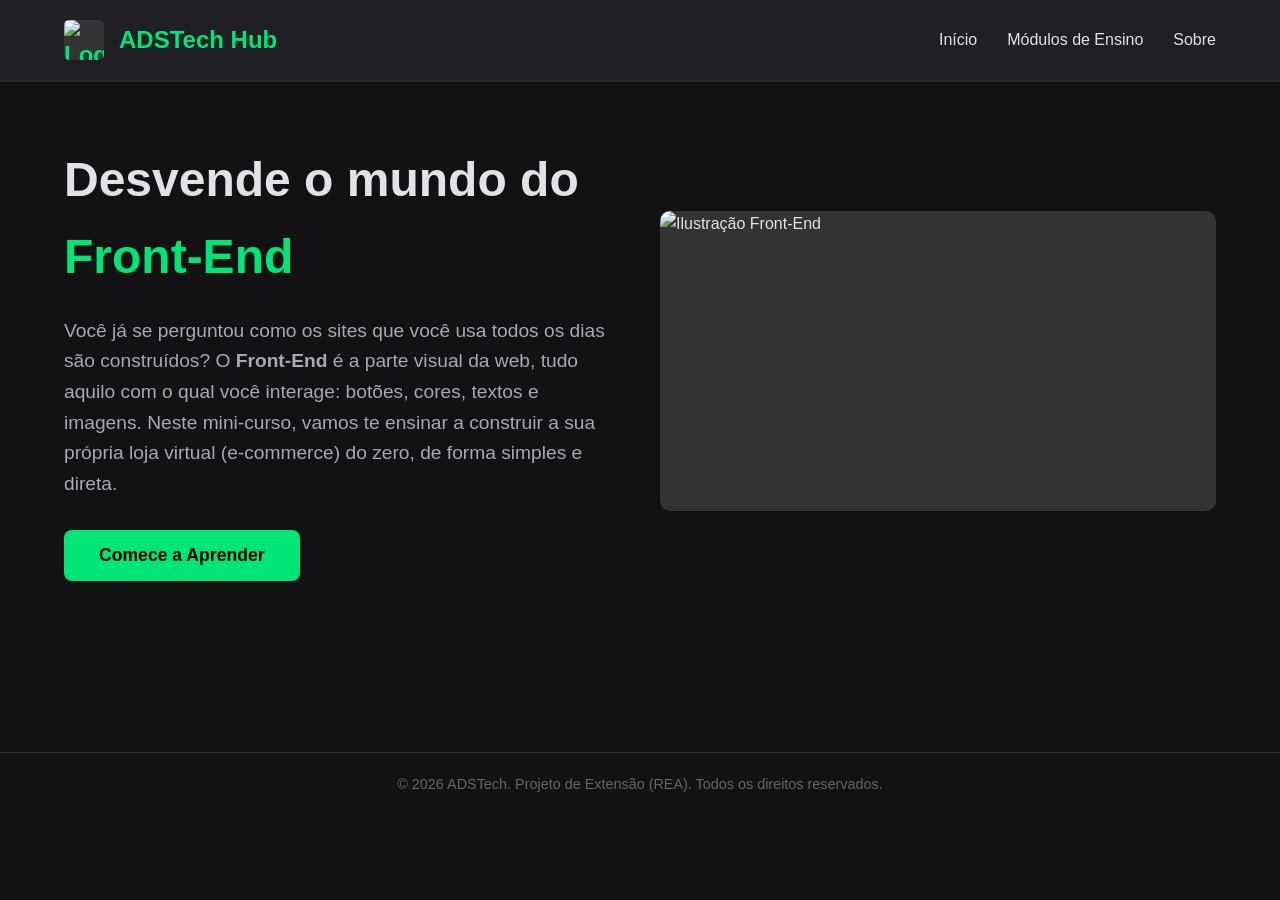
==== REA-Portal/index.html @ 987b92eb "Fix HTML entity encoding in index.html" ====
<!DOCTYPE html>
<html lang="pt-BR">
<head>
    <meta charset="UTF-8">
    <meta name="viewport" content="width=device-width, initial-scale=1.0">
    <title>ADSTech - Aprenda Front-End</title>
    <link rel="stylesheet" href="style.css">
</head>
<body>

    <header class="navbar">
        <div class="logo">
            <img src="logo-adstech.png" alt="Logo ADSTech" class="img-logo">
            <span>ADSTech Hub</span>
        </div>
        <nav>
            <ul class="nav-links">
                <li><a href="#" onclick="mostrarSecao('home')">Início</a></li>
                <li><a href="#" onclick="mostrarSecao('modulos')">Módulos de Ensino</a></li>
                <li><a href="#" onclick="mostrarSecao('sobre')">Sobre</a></li>
            </ul>
        </nav>
    </header>

    <main>
        <section id="home" class="secao ativa">
            <div class="hero-container">
                <div class="hero-texto">
                    <h1>Desvende o mundo do <span>Front-End</span></h1>
                    <p class="texto-didatico">
                        Você já se perguntou como os sites que você usa todos os dias são construídos? 
                        O <strong>Front-End</strong> é a parte visual da web, tudo aquilo com o qual você interage: botões, cores, textos e imagens. 
                        Neste mini-curso, vamos te ensinar a construir a sua própria loja virtual (e-commerce) do zero, de forma simples e direta.
                    </p>
                    <button class="btn-destaque" onclick="mostrarSecao('modulos')">Comece a Aprender</button>
                </div>
                <div class="hero-imagem">
                    <img src="imagem-hero-frontend.png" alt="Ilustração Front-End">
                </div>
            </div>
        </section>

        <section id="modulos" class="secao oculta">
            <div class="titulo-centralizado">
                <h2>Trilha de Conhecimento</h2>
                <p>Nossos módulos foram pensados para quem nunca programou. Siga a ordem e construa sua loja!</p>
            </div>
            
            <div class="grid-cards">
                <div class="card" onclick="carregarAula('html')">
                    <img src="thumb-html.png" alt="Ícone HTML" class="card-img">
                    <h3>1. Estrutura (HTML)</h3>
                    <p>O esqueleto do site. Aprenda a colocar os textos, títulos e imagens na tela.</p>
                </div>
                <div class="card" onclick="carregarAula('css')">
                    <img src="thumb-css.png" alt="Ícone CSS" class="card-img">
                    <h3>2. Estilo (CSS)</h3>
                    <p>A maquiagem do site. Descubra como aplicar cores, fontes e organizar o layout.</p>
                </div>
                <div class="card" onclick="carregarAula('js')">
                    <img src="thumb-js.png" alt="Ícone JS" class="card-img">
                    <h3>3. Ação (JavaScript)</h3>
                    <p>O cérebro do site. Crie interatividade, como o botão de adicionar ao carrinho.</p>
                </div>
            </div>
        </section>

        <section id="sala-aula" class="secao oculta">
            <button class="btn-voltar" onclick="mostrarSecao('modulos')">⬅ Voltar para os Módulos</button>
            <div id="conteudo-aula" class="aula-container">
                </div>
        </section>

        <section id="sobre" class="secao oculta">
            
            <div class="resumo-curso">
                <h2>Sobre o Projeto E-commerce Front-End</h2>
                <p>
                    Este portal é o resultado prático de uma jornada de aprendizado contínuo. Nosso objetivo com os módulos de ensino é desmistificar a programação para leigos, mostrando que qualquer pessoa pode construir uma interface web do zero. 
                </p>
                <p>
                    Ao passar pelas aulas de <strong>HTML, CSS e JavaScript</strong>, o aluno constrói, passo a passo, uma vitrine virtual funcional. O Front-End moderno vai além de códigos; trata-se de criar experiências, acessibilidade e interfaces responsivas. Este projeto comprova que a união de metodologias ágeis com o desenvolvimento web resulta em soluções reais e prontas para o mercado de tecnologia.
                </p>
            </div>

            <div class="titulo-centralizado" style="margin-top: 60px;">
                <h2>A Jornada até Aqui</h2>
                <p>Nossa evolução ao longo de 4 semestres no curso de Análise e Desenvolvimento de Sistemas.</p>
            </div>
            
            <div class="timeline">
                <div class="timeline-item">
                    <div class="timeline-dot"></div>
                    <div class="timeline-content">
                        <h3>1º Semestre: A Base</h3>
                        <p>Lógica de Programação, Arquitetura de Computadores, Design de Interação (IHC) e Matemática. A fundação de como os computadores operam e como pensar soluções.</p>
                    </div>
                </div>
                <div class="timeline-item">
                    <div class="timeline-dot"></div>
                    <div class="timeline-content">
                        <h3>2º Semestre: Dados e Sistemas</h3>
                        <p>Programação Orientada a Objetos, Banco de Dados, Estrutura de Dados e Sistemas Operacionais. Criando sistemas mais robustos e armazenando informações.</p>
                    </div>
                </div>
                <div class="timeline-item">
                    <div class="timeline-dot"></div>
                    <div class="timeline-content">
                        <h3>3º Semestre: Web e Gestão</h3>
                        <p>Desenvolvimento Web, Modelagem, Redes e Gestão de Projetos de TI (com foco em Desenvolvimento Ágil). O salto para a internet e trabalho em equipe.</p>
                    </div>
                </div>
                <div class="timeline-item">
                    <div class="timeline-dot"></div>
                    <div class="timeline-content">
                        <h3>4º Semestre: Aplicação (Atual)</h3>
                        <p>Desenvolvimento Web Front-End e Certificadora de Competência Comum. A união de tudo aprendido para a criação deste Recurso Educacional Aberto (REA).</p>
                    </div>
                </div>
            </div>

            <div class="equipe-container">
                <h3>Desenvolvido pela Equipe ADSTech</h3>
                <p>Turma N14 (2026/1) - UTFPR</p>
                <div class="equipe-grid">
                    <div class="integrante">
                        <img src="foto-carlos.png" alt="Carlos" class="foto-perfil">
                        <p>Carlos Andrade</p>
                        <a href="#" target="_blank">LinkedIn / GitHub</a>
                    </div>
                    <div class="integrante">
                        <img src="foto-higor.png" alt="Higor" class="foto-perfil">
                        <p>Higor Silva</p>
                        <a href="#" target="_blank">LinkedIn / GitHub</a>
                    </div>
                    <div class="integrante">
                        <img src="foto-paulo.png" alt="Paulo" class="foto-perfil">
                        <p>Paulo Leite</p>
                        <a href="#" target="_blank">LinkedIn / GitHub</a>
                    </div>
                    <div class="integrante">
                        <img src="foto-victor.png" alt="Victor" class="foto-perfil">
                        <p>Victor Neves</p>
                        <a href="#" target="_blank">LinkedIn / GitHub</a>
                    </div>
                </div>
            </div>
        </section>
    </main>

    <footer class="rodape-global">
        <p>&copy; 2026 ADSTech. Projeto de Extensão (REA). Todos os direitos reservados.</p>
    </footer>

    <script src="script.js"></script>
</body>
</html>
---- REA-Portal/style.css ----
/* --- VARIÁVEIS DE CORES --- */
:root {
    --bg-principal: #121214;
    --bg-secundario: #202024;
    --cor-destaque: #00E676;
    --cor-texto: #E1E1E6;
    --cor-texto-mudo: #A8A8B3;
}

/* --- RESET E FONTES --- */
* {
    margin: 0;
    padding: 0;
    box-sizing: border-box;
    font-family: 'Segoe UI', Roboto, Helvetica, Arial, sans-serif;
}

body {
    background-color: var(--bg-principal);
    color: var(--cor-texto);
    line-height: 1.6;
}

/* --- CABEÇALHO --- */
.navbar {
    display: flex;
    justify-content: space-between;
    align-items: center;
    padding: 20px 5%;
    background-color: var(--bg-secundario);
    border-bottom: 2px solid #29292e;
}

.logo {
    display: flex;
    align-items: center;
    gap: 15px;
    font-size: 1.5rem;
    font-weight: bold;
    color: var(--cor-destaque);
}

.img-logo {
    width: 40px;
    height: 40px;
    border-radius: 5px;
    background-color: #333; 
}

.nav-links {
    list-style: none;
    display: flex;
    gap: 30px;
}

.nav-links a {
    color: var(--cor-texto);
    text-decoration: none;
    font-weight: 500;
    transition: 0.3s;
}

.nav-links a:hover {
    color: var(--cor-destaque);
}

/* --- CONTROLE DE SEÇÕES --- */
.secao {
    display: none;
    padding: 60px 5%;
    min-height: 70vh;
    animation: fadeIn 0.4s ease-in-out;
}

.ativa {
    display: block;
}

.oculta {
    display: none !important;
}

@keyframes fadeIn {
    from { opacity: 0; transform: translateY(15px); }
    to { opacity: 1; transform: translateY(0); }
}

/* --- SEÇÃO HOME --- */
.hero-container {
    display: flex;
    align-items: center;
    justify-content: space-between;
    gap: 40px;
    flex-wrap: wrap; 
}

.hero-texto {
    flex: 1;
    min-width: 300px;
}

.hero-texto h1 {
    font-size: 3rem;
    margin-bottom: 20px;
}

.hero-texto h1 span {
    color: var(--cor-destaque);
}

.texto-didatico {
    font-size: 1.2rem;
    color: var(--cor-texto-mudo);
    margin-bottom: 30px;
}

.btn-destaque {
    background-color: var(--cor-destaque);
    color: #000;
    padding: 15px 35px;
    font-size: 1.1rem;
    font-weight: bold;
    border: none;
    border-radius: 8px;
    cursor: pointer;
    transition: 0.3s;
}

.btn-destaque:hover {
    background-color: #00c766;
    transform: scale(1.05);
}

.hero-imagem {
    flex: 1;
    min-width: 300px;
    display: flex;
    justify-content: center;
}

.hero-imagem img {
    max-width: 100%;
    border-radius: 10px;
    background-color: #333;
    min-height: 300px;
    width: 100%;
    object-fit: cover;
}

/* --- MÓDULOS --- */
.titulo-centralizado {
    text-align: center;
    margin-bottom: 50px;
}

.titulo-centralizado h2 {
    font-size: 2.5rem;
    color: var(--cor-destaque);
}

.grid-cards {
    display: grid;
    grid-template-columns: repeat(auto-fit, minmax(280px, 1fr));
    gap: 30px;
}

.card {
    background-color: var(--bg-secundario);
    padding: 30px;
    border-radius: 10px;
    text-align: center;
    cursor: pointer;
    border: 1px solid transparent;
    transition: 0.3s;
}

.card:hover {
    border-color: var(--cor-destaque);
    transform: translateY(-10px);
}

.card-img {
    width: 80px;
    height: 80px;
    margin-bottom: 20px;
    background-color: #444; 
    border-radius: 10px;
}

/* --- SALA DE AULA --- */
.btn-voltar {
    background: none;
    color: var(--cor-destaque);
    border: 1px solid var(--cor-destaque);
    padding: 10px 20px;
    border-radius: 5px;
    cursor: pointer;
    margin-bottom: 30px;
    font-size: 1rem;
    transition: 0.3s;
}

.btn-voltar:hover {
    background-color: var(--cor-destaque);
    color: #000;
}

.aula-container {
    background-color: var(--bg-secundario);
    padding: 40px;
    border-radius: 10px;
    max-width: 900px;
    margin: 0 auto;
}

.aula-container h2 {
    color: var(--cor-destaque);
    margin-bottom: 20px;
}

.texto-aula {
    font-size: 1.1rem;
    margin-bottom: 30px;
    color: var(--cor-texto-mudo);
}

.video-wrapper {
    position: relative;
    padding-bottom: 56.25%; 
    height: 0;
    margin-bottom: 30px;
}

.video-wrapper iframe {
    position: absolute;
    top: 0;
    left: 0;
    width: 100%;
    height: 100%;
    border-radius: 10px;
    border: none;
}

/* --- PÁGINA SOBRE: RESUMO E TIMELINE --- */
.resumo-curso {
    background-color: var(--bg-secundario);
    padding: 40px;
    border-radius: 10px;
    margin-bottom: 40px;
    border-left: 5px solid var(--cor-destaque);
}

.resumo-curso h2 {
    color: var(--cor-destaque);
    margin-bottom: 20px;
}

.resumo-curso p {
    font-size: 1.1rem;
    color: var(--cor-texto);
    margin-bottom: 15px;
}

.timeline {
    max-width: 800px;
    margin: 0 auto;
    position: relative;
    border-left: 3px solid var(--cor-destaque);
    padding-left: 30px;
}

.timeline-item {
    margin-bottom: 40px;
    position: relative;
}

.timeline-dot {
    position: absolute;
    left: -39px; 
    top: 5px;
    width: 15px;
    height: 15px;
    background-color: var(--bg-principal);
    border: 3px solid var(--cor-destaque);
    border-radius: 50%;
}

.timeline-content h3 {
    color: var(--cor-destaque);
    margin-bottom: 10px;
}

/* --- PÁGINA SOBRE: EQUIPE --- */
.equipe-container {
    margin-top: 80px;
    text-align: center;
    background-color: var(--bg-secundario);
    padding: 40px;
    border-radius: 10px;
}

.equipe-container h3 {
    color: var(--cor-destaque);
    font-size: 1.8rem;
    margin-bottom: 5px;
}

.equipe-grid {
    display: flex;
    justify-content: center;
    gap: 40px;
    flex-wrap: wrap;
    margin-top: 30px;
}

.integrante {
    display: flex;
    flex-direction: column;
    align-items: center;
    gap: 10px;
}

.foto-perfil {
    width: 90px;
    height: 90px;
    border-radius: 50%;
    border: 3px solid var(--cor-destaque);
    background-color: #444; 
    object-fit: cover;
}

.integrante a {
    color: var(--cor-texto-mudo);
    font-size: 0.9rem;
    text-decoration: none;
}

.integrante a:hover {
    color: var(--cor-destaque);
}

/* --- RODAPÉ GLOBAL MINIMALISTA --- */
.rodape-global {
    text-align: center;
    padding: 20px;
    border-top: 1px solid #29292e;
    margin-top: 40px;
    color: #666;
    font-size: 0.9rem;
}
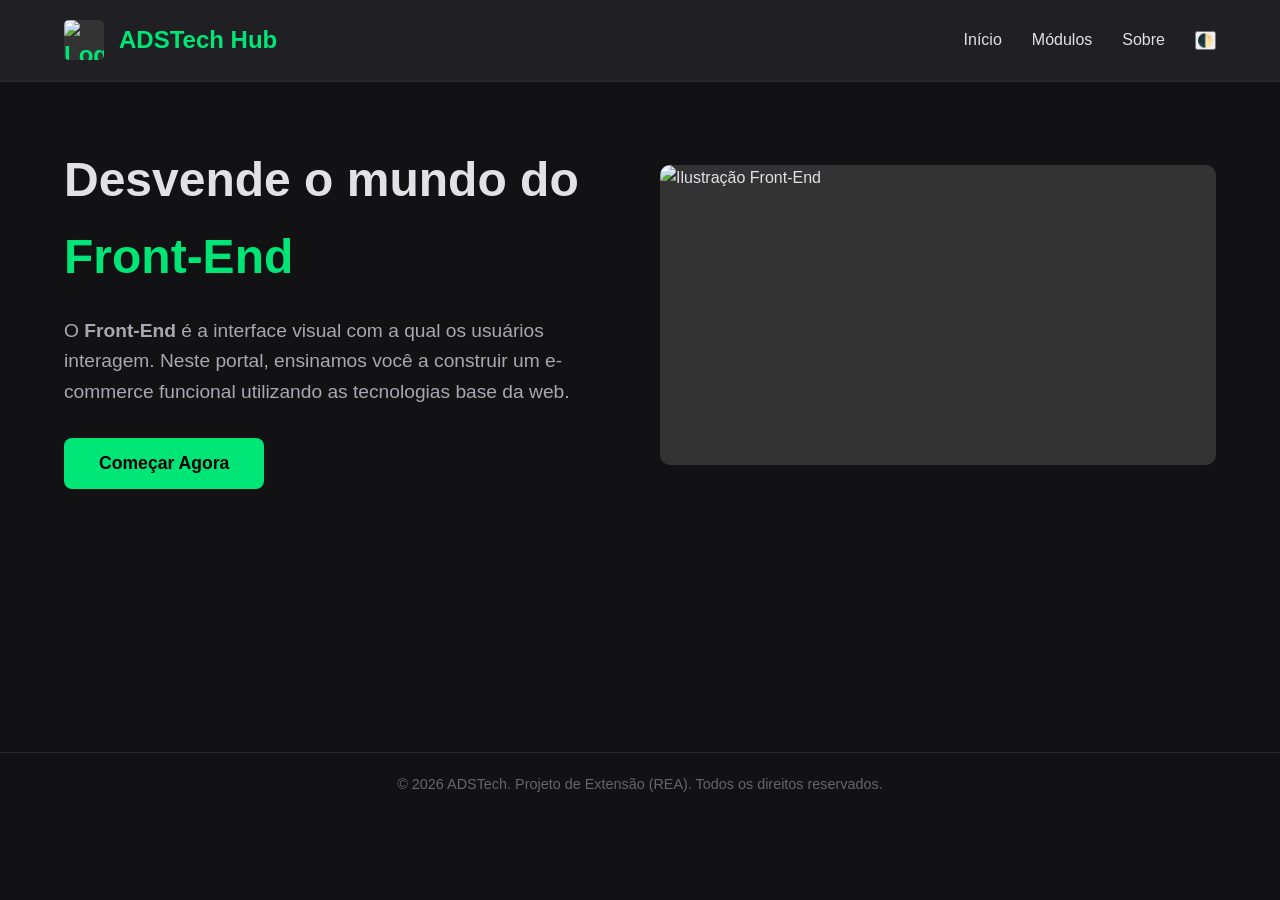
==== commit abe1dc30: "Add theme toggle button and update content" ====
--- a/REA-Portal/index.html
+++ b/REA-Portal/index.html
@@ -6,7 +6,7 @@
     <title>ADSTech - Aprenda Front-End</title>
     <link rel="stylesheet" href="style.css">
 </head>
-<body>
+<body data-theme="dark">
 
     <header class="navbar">
         <div class="logo">
@@ -16,8 +16,13 @@
         <nav>
             <ul class="nav-links">
                 <li><a href="#" onclick="mostrarSecao('home')">Início</a></li>
-                <li><a href="#" onclick="mostrarSecao('modulos')">Módulos de Ensino</a></li>
+                <li><a href="#" onclick="mostrarSecao('modulos')">Módulos</a></li>
                 <li><a href="#" onclick="mostrarSecao('sobre')">Sobre</a></li>
+                <li>
+                    <button id="theme-toggle" class="btn-theme" title="Alternar Tema">
+                        <span class="icon-theme">🌓</span>
+                    </button>
+                </li>
             </ul>
         </nav>
     </header>
@@ -28,11 +33,10 @@
                 <div class="hero-texto">
                     <h1>Desvende o mundo do <span>Front-End</span></h1>
                     <p class="texto-didatico">
-                        Você já se perguntou como os sites que você usa todos os dias são construídos? 
-                        O <strong>Front-End</strong> é a parte visual da web, tudo aquilo com o qual você interage: botões, cores, textos e imagens. 
-                        Neste mini-curso, vamos te ensinar a construir a sua própria loja virtual (e-commerce) do zero, de forma simples e direta.
+                        O <strong>Front-End</strong> é a interface visual com a qual os usuários interagem. 
+                        Neste portal, ensinamos você a construir um e-commerce funcional utilizando as tecnologias base da web.
                     </p>
-                    <button class="btn-destaque" onclick="mostrarSecao('modulos')">Comece a Aprender</button>
+                    <button class="btn-destaque" onclick="mostrarSecao('modulos')">Começar Agora</button>
                 </div>
                 <div class="hero-imagem">
                     <img src="imagem-hero-frontend.png" alt="Ilustração Front-End">
@@ -60,7 +64,7 @@
                 <div class="card" onclick="carregarAula('js')">
                     <img src="thumb-js.png" alt="Ícone JS" class="card-img">
                     <h3>3. Ação (JavaScript)</h3>
-                    <p>O cérebro do site. Crie interatividade, como o botão de adicionar ao carrinho.</p>
+                    <p>O cérebro do site. Crie interatividade e funções para o seu e-commerce.</p>
                 </div>
             </div>
         </section>
@@ -72,60 +76,18 @@
         </section>
 
         <section id="sobre" class="secao oculta">
-            
             <div class="resumo-curso">
                 <h2>Sobre o Projeto E-commerce Front-End</h2>
-                <p>
-                    Este portal é o resultado prático de uma jornada de aprendizado contínuo. Nosso objetivo com os módulos de ensino é desmistificar a programação para leigos, mostrando que qualquer pessoa pode construir uma interface web do zero. 
-                </p>
-                <p>
-                    Ao passar pelas aulas de <strong>HTML, CSS e JavaScript</strong>, o aluno constrói, passo a passo, uma vitrine virtual funcional. O Front-End moderno vai além de códigos; trata-se de criar experiências, acessibilidade e interfaces responsivas. Este projeto comprova que a união de metodologias ágeis com o desenvolvimento web resulta em soluções reais e prontas para o mercado de tecnologia.
-                </p>
+                <p>Este portal é o resultado prático de uma jornada de aprendizado no curso de ADS na UTFPR.</p>
+                <p>Ao passar pelas aulas, o aluno constrói uma vitrine virtual funcional, unindo teoria e prática.</p>
             </div>
 
             <div class="titulo-centralizado" style="margin-top: 60px;">
-                <h2>A Jornada até Aqui</h2>
-                <p>Nossa evolução ao longo de 4 semestres no curso de Análise e Desenvolvimento de Sistemas.</p>
-            </div>
-            
-            <div class="timeline">
-                <div class="timeline-item">
-                    <div class="timeline-dot"></div>
-                    <div class="timeline-content">
-                        <h3>1º Semestre: A Base</h3>
-                        <p>Lógica de Programação, Arquitetura de Computadores, Design de Interação (IHC) e Matemática. A fundação de como os computadores operam e como pensar soluções.</p>
-                    </div>
-                </div>
-                <div class="timeline-item">
-                    <div class="timeline-dot"></div>
-                    <div class="timeline-content">
-                        <h3>2º Semestre: Dados e Sistemas</h3>
-                        <p>Programação Orientada a Objetos, Banco de Dados, Estrutura de Dados e Sistemas Operacionais. Criando sistemas mais robustos e armazenando informações.</p>
-                    </div>
-                </div>
-                <div class="timeline-item">
-                    <div class="timeline-dot"></div>
-                    <div class="timeline-content">
-                        <h3>3º Semestre: Web e Gestão</h3>
-                        <p>Desenvolvimento Web, Modelagem, Redes e Gestão de Projetos de TI (com foco em Desenvolvimento Ágil). O salto para a internet e trabalho em equipe.</p>
-                    </div>
-                </div>
-                <div class="timeline-item">
-                    <div class="timeline-dot"></div>
-                    <div class="timeline-content">
-                        <h3>4º Semestre: Aplicação (Atual)</h3>
-                        <p>Desenvolvimento Web Front-End e Certificadora de Competência Comum. A união de tudo aprendido para a criação deste Recurso Educacional Aberto (REA).</p>
-                    </div>
-                </div>
-            </div>
-
-            <div class="equipe-container">
-                <h3>Desenvolvido pela Equipe ADSTech</h3>
-                <p>Turma N14 (2026/1) - UTFPR</p>
+                <h2>Nossa Equipe</h2>
                 <div class="equipe-grid">
                     <div class="integrante">
-                        <img src="foto-carlos.png" alt="Carlos" class="foto-perfil">
-                        <p>Carlos Andrade</p>
+                        <img src="foto-paulo.png" alt="Paulo" class="foto-perfil">
+                        <p>Paulo Leite</p>
                         <a href="#" target="_blank">LinkedIn / GitHub</a>
                     </div>
                     <div class="integrante">
@@ -134,8 +96,8 @@
                         <a href="#" target="_blank">LinkedIn / GitHub</a>
                     </div>
                     <div class="integrante">
-                        <img src="foto-paulo.png" alt="Paulo" class="foto-perfil">
-                        <p>Paulo Leite</p>
+                        <img src="foto-carlos.png" alt="Carlos" class="foto-perfil">
+                        <p>Carlos Andrade</p>
                         <a href="#" target="_blank">LinkedIn / GitHub</a>
                     </div>
                     <div class="integrante">
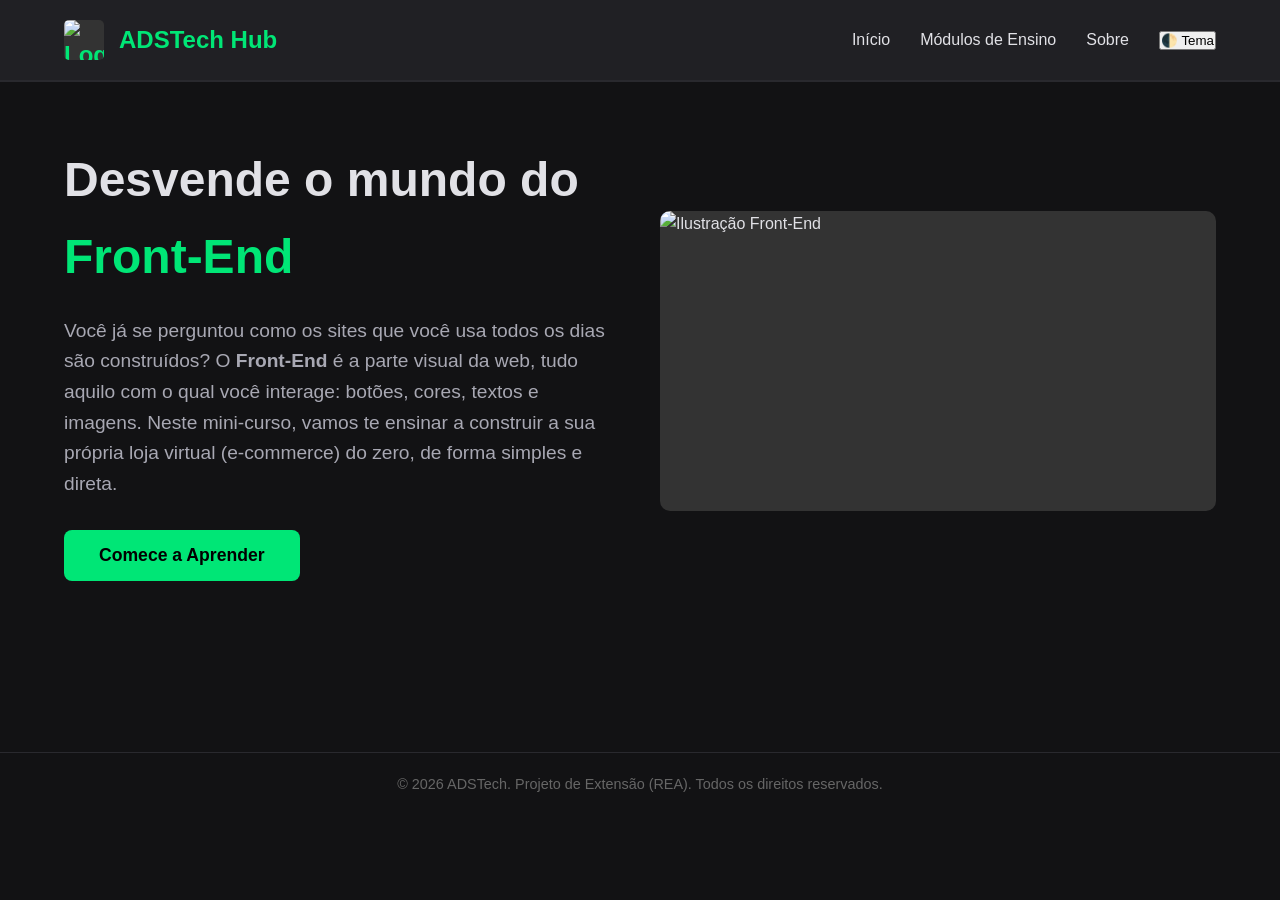
==== commit aca0fe09: "Revise index.html structure and content Updated the HTML structure and content for the ADSTech porta" ====
--- a/REA-Portal/index.html
+++ b/REA-Portal/index.html
@@ -10,17 +10,18 @@
 
     <header class="navbar">
         <div class="logo">
-            <img src="logo-adstech.png" alt="Logo ADSTech" class="img-logo">
+            <img src="logo_ADSTech.jpg" alt="Logo ADSTech" class="img-logo">
             <span>ADSTech Hub</span>
         </div>
         <nav>
             <ul class="nav-links">
                 <li><a href="#" onclick="mostrarSecao('home')">Início</a></li>
-                <li><a href="#" onclick="mostrarSecao('modulos')">Módulos</a></li>
+                <li><a href="#" onclick="mostrarSecao('modulos')">Módulos de Ensino</a></li>
                 <li><a href="#" onclick="mostrarSecao('sobre')">Sobre</a></li>
+                
                 <li>
-                    <button id="theme-toggle" class="btn-theme" title="Alternar Tema">
-                        <span class="icon-theme">🌓</span>
+                    <button id="theme-toggle" class="btn-theme" title="Alternar Tema Escuro/Claro">
+                        <span class="icon-theme">🌓 Tema</span>
                     </button>
                 </li>
             </ul>
@@ -33,10 +34,11 @@
                 <div class="hero-texto">
                     <h1>Desvende o mundo do <span>Front-End</span></h1>
                     <p class="texto-didatico">
-                        O <strong>Front-End</strong> é a interface visual com a qual os usuários interagem. 
-                        Neste portal, ensinamos você a construir um e-commerce funcional utilizando as tecnologias base da web.
+                        Você já se perguntou como os sites que você usa todos os dias são construídos? 
+                        O <strong>Front-End</strong> é a parte visual da web, tudo aquilo com o qual você interage: botões, cores, textos e imagens. 
+                        Neste mini-curso, vamos te ensinar a construir a sua própria loja virtual (e-commerce) do zero, de forma simples e direta.
                     </p>
-                    <button class="btn-destaque" onclick="mostrarSecao('modulos')">Começar Agora</button>
+                    <button class="btn-destaque" onclick="mostrarSecao('modulos')">Comece a Aprender</button>
                 </div>
                 <div class="hero-imagem">
                     <img src="imagem-hero-frontend.png" alt="Ilustração Front-End">
@@ -64,26 +66,69 @@
                 <div class="card" onclick="carregarAula('js')">
                     <img src="thumb-js.png" alt="Ícone JS" class="card-img">
                     <h3>3. Ação (JavaScript)</h3>
-                    <p>O cérebro do site. Crie interatividade e funções para o seu e-commerce.</p>
+                    <p>O cérebro do site. Crie interatividade, como o botão de adicionar ao carrinho.</p>
                 </div>
             </div>
         </section>
 
         <section id="sala-aula" class="secao oculta">
             <button class="btn-voltar" onclick="mostrarSecao('modulos')">⬅ Voltar para os Módulos</button>
+            
             <div id="conteudo-aula" class="aula-container">
-                </div>
+            </div>
         </section>
 
         <section id="sobre" class="secao oculta">
+            
             <div class="resumo-curso">
                 <h2>Sobre o Projeto E-commerce Front-End</h2>
-                <p>Este portal é o resultado prático de uma jornada de aprendizado no curso de ADS na UTFPR.</p>
-                <p>Ao passar pelas aulas, o aluno constrói uma vitrine virtual funcional, unindo teoria e prática.</p>
+                <p>
+                    Este portal é o resultado prático de uma jornada de aprendizado contínuo. Nosso objetivo com os módulos de ensino é desmistificar a programação para leigos, mostrando que qualquer pessoa pode construir uma interface web do zero. 
+                </p>
+                <p>
+                    Ao passar pelas aulas de <strong>HTML, CSS e JavaScript</strong>, o aluno constrói, passo a passo, uma vitrine virtual funcional. O Front-End moderno vai além de códigos; trata-se de criar experiências, acessibilidade e interfaces responsivas. Este projeto comprova que a união de metodologias ágeis com o desenvolvimento web resulta em soluções reais e prontas para o mercado de tecnologia.
+                </p>
             </div>
 
             <div class="titulo-centralizado" style="margin-top: 60px;">
-                <h2>Nossa Equipe</h2>
+                <h2>A Jornada até Aqui</h2>
+                <p>Nossa evolução ao longo de 4 semestres no curso de Análise e Desenvolvimento de Sistemas.</p>
+            </div>
+            
+            <div class="timeline">
+                <div class="timeline-item">
+                    <div class="timeline-dot"></div>
+                    <div class="timeline-content">
+                        <h3>1º Semestre: A Base</h3>
+                        <p>Lógica de Programação, Arquitetura de Computadores, Design de Interação (IHC) e Matemática. A fundação de como os computadores operam e como pensar soluções.</p>
+                    </div>
+                </div>
+                <div class="timeline-item">
+                    <div class="timeline-dot"></div>
+                    <div class="timeline-content">
+                        <h3>2º Semestre: Dados e Sistemas</h3>
+                        <p>Programação Orientada a Objetos, Banco de Dados, Estrutura de Dados e Sistemas Operacionais. Criando sistemas mais robustos e armazenando informações.</p>
+                    </div>
+                </div>
+                <div class="timeline-item">
+                    <div class="timeline-dot"></div>
+                    <div class="timeline-content">
+                        <h3>3º Semestre: Web e Gestão</h3>
+                        <p>Desenvolvimento Web, Modelagem, Redes e Gestão de Projetos de TI (com foco em Desenvolvimento Ágil). O salto para a internet e trabalho em equipe.</p>
+                    </div>
+                </div>
+                <div class="timeline-item">
+                    <div class="timeline-dot"></div>
+                    <div class="timeline-content">
+                        <h3>4º Semestre: Aplicação (Atual)</h3>
+                        <p>Desenvolvimento Web Front-End e Certificadora de Competência Comum. A união de tudo aprendido para a criação deste Recurso Educacional Aberto (REA).</p>
+                    </div>
+                </div>
+            </div>
+
+            <div class="equipe-container">
+                <h3>Desenvolvido pela Equipe ADSTech</h3>
+                <p>Turma N14 (2026/1) - UTFPR</p>
                 <div class="equipe-grid">
                     <div class="integrante">
                         <img src="foto-paulo.png" alt="Paulo" class="foto-perfil">
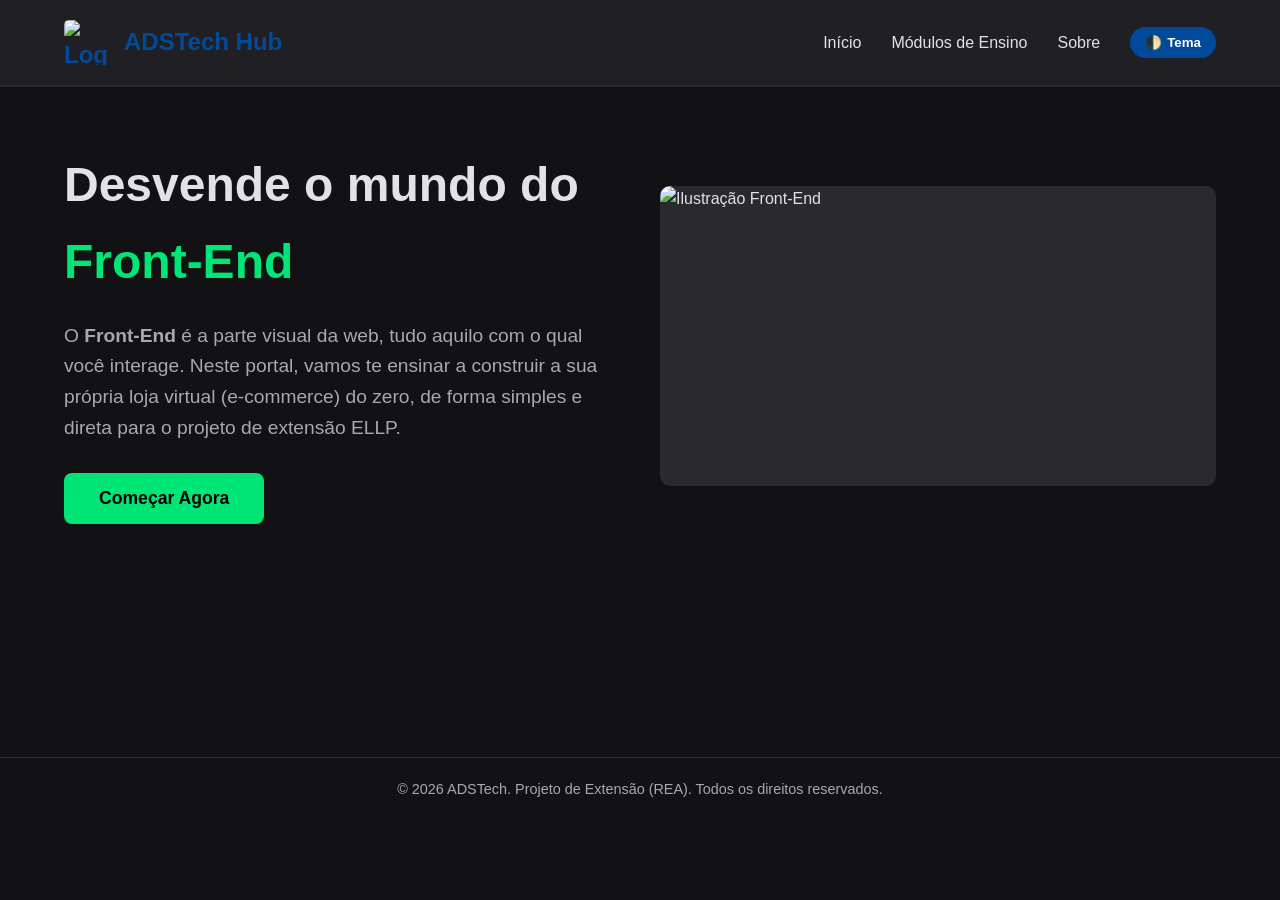
==== commit 0084ec78: "Update index.html for project extension ELLP" ====
--- a/REA-Portal/index.html
+++ b/REA-Portal/index.html
@@ -3,7 +3,7 @@
 <head>
     <meta charset="UTF-8">
     <meta name="viewport" content="width=device-width, initial-scale=1.0">
-    <title>ADSTech - Aprenda Front-End</title>
+    <title>ADSTech - Recurso Educacional Aberto</title>
     <link rel="stylesheet" href="style.css">
 </head>
 <body data-theme="dark">
@@ -20,8 +20,9 @@
                 <li><a href="#" onclick="mostrarSecao('sobre')">Sobre</a></li>
                 
                 <li>
-                    <button id="theme-toggle" class="btn-theme" title="Alternar Tema Escuro/Claro">
-                        <span class="icon-theme">🌓 Tema</span>
+                    <button id="btn-alternar-tema" class="btn-theme" title="Trocar Tema">
+                        <span id="tema-icone">🌓</span> 
+                        <span id="tema-texto">Tema</span>
                     </button>
                 </li>
             </ul>
@@ -34,11 +35,10 @@
                 <div class="hero-texto">
                     <h1>Desvende o mundo do <span>Front-End</span></h1>
                     <p class="texto-didatico">
-                        Você já se perguntou como os sites que você usa todos os dias são construídos? 
-                        O <strong>Front-End</strong> é a parte visual da web, tudo aquilo com o qual você interage: botões, cores, textos e imagens. 
-                        Neste mini-curso, vamos te ensinar a construir a sua própria loja virtual (e-commerce) do zero, de forma simples e direta.
+                        O <strong>Front-End</strong> é a parte visual da web, tudo aquilo com o qual você interage. 
+                        Neste portal, vamos te ensinar a construir a sua própria loja virtual (e-commerce) do zero, de forma simples e direta para o projeto de extensão ELLP.
                     </p>
-                    <button class="btn-destaque" onclick="mostrarSecao('modulos')">Comece a Aprender</button>
+                    <button class="btn-destaque" onclick="mostrarSecao('modulos')">Começar Agora</button>
                 </div>
                 <div class="hero-imagem">
                     <img src="imagem-hero-frontend.png" alt="Ilustração Front-End">
@@ -72,7 +72,7 @@
         </section>
 
         <section id="sala-aula" class="secao oculta">
-            <button class="btn-voltar" onclick="mostrarSecao('modulos')">⬅ Voltar para os Módulos</button>
+            <button class="btn-voltar" onclick="mostrarSecao('modulos')">⬅ Voltar aos Módulos</button>
             
             <div id="conteudo-aula" class="aula-container">
             </div>
@@ -86,42 +86,42 @@
                     Este portal é o resultado prático de uma jornada de aprendizado contínuo. Nosso objetivo com os módulos de ensino é desmistificar a programação para leigos, mostrando que qualquer pessoa pode construir uma interface web do zero. 
                 </p>
                 <p>
-                    Ao passar pelas aulas de <strong>HTML, CSS e JavaScript</strong>, o aluno constrói, passo a passo, uma vitrine virtual funcional. O Front-End moderno vai além de códigos; trata-se de criar experiências, acessibilidade e interfaces responsivas. Este projeto comprova que a união de metodologias ágeis com o desenvolvimento web resulta em soluções reais e prontas para o mercado de tecnologia.
+                    O projeto comprova que a união de metodologias ágeis com o desenvolvimento web resulta em soluções reais e prontas para o mercado de tecnologia.
                 </p>
             </div>
 
             <div class="titulo-centralizado" style="margin-top: 60px;">
-                <h2>A Jornada até Aqui</h2>
-                <p>Nossa evolução ao longo de 4 semestres no curso de Análise e Desenvolvimento de Sistemas.</p>
+                <h2>Nossa Jornada na UTFPR</h2>
+                <p>Evolução ao longo de 4 semestres no curso de Análise e Desenvolvimento de Sistemas.</p>
             </div>
             
             <div class="timeline">
                 <div class="timeline-item">
                     <div class="timeline-dot"></div>
                     <div class="timeline-content">
-                        <h3>1º Semestre: A Base</h3>
-                        <p>Lógica de Programação, Arquitetura de Computadores, Design de Interação (IHC) e Matemática. A fundação de como os computadores operam e como pensar soluções.</p>
+                        <h3>1º Semestre: Fundamentos</h3>
+                        <p>Lógica de Programação, Arquitetura de Computadores e IHC. A base para entender como resolver problemas de forma algorítmica.</p>
                     </div>
                 </div>
                 <div class="timeline-item">
                     <div class="timeline-dot"></div>
                     <div class="timeline-content">
-                        <h3>2º Semestre: Dados e Sistemas</h3>
-                        <p>Programação Orientada a Objetos, Banco de Dados, Estrutura de Dados e Sistemas Operacionais. Criando sistemas mais robustos e armazenando informações.</p>
+                        <h3>2º Semestre: Estruturação</h3>
+                        <p>Programação Orientada a Objetos, Banco de Dados e Sistemas Operacionais. Aprendendo a organizar dados e sistemas complexos.</p>
                     </div>
                 </div>
                 <div class="timeline-item">
                     <div class="timeline-dot"></div>
                     <div class="timeline-content">
-                        <h3>3º Semestre: Web e Gestão</h3>
-                        <p>Desenvolvimento Web, Modelagem, Redes e Gestão de Projetos de TI (com foco em Desenvolvimento Ágil). O salto para a internet e trabalho em equipe.</p>
+                        <h3>3º Semestre: Desenvolvimento Web</h3>
+                        <p>Desenvolvimento Web, Redes e Gestão de Projetos Ágeis. O primeiro contato com a criação de sistemas para internet.</p>
                     </div>
                 </div>
                 <div class="timeline-item">
                     <div class="timeline-dot"></div>
                     <div class="timeline-content">
-                        <h3>4º Semestre: Aplicação (Atual)</h3>
-                        <p>Desenvolvimento Web Front-End e Certificadora de Competência Comum. A união de tudo aprendido para a criação deste Recurso Educacional Aberto (REA).</p>
+                        <h3>4º Semestre: Integração (Atual)</h3>
+                        <p>Desenvolvimento Front-End e Certificadora de Competência. Aplicação prática de todo o conhecimento para criar este REA.</p>
                     </div>
                 </div>
             </div>
@@ -132,22 +132,22 @@
                 <div class="equipe-grid">
                     <div class="integrante">
                         <img src="foto-paulo.png" alt="Paulo" class="foto-perfil">
-                        <p>Paulo Leite</p>
+                        <p>Paulo Cesar Leite</p>
                         <a href="#" target="_blank">LinkedIn / GitHub</a>
                     </div>
                     <div class="integrante">
                         <img src="foto-higor.png" alt="Higor" class="foto-perfil">
-                        <p>Higor Silva</p>
+                        <p>Higor Claro da Silva</p>
                         <a href="#" target="_blank">LinkedIn / GitHub</a>
                     </div>
                     <div class="integrante">
                         <img src="foto-carlos.png" alt="Carlos" class="foto-perfil">
-                        <p>Carlos Andrade</p>
+                        <p>Carlos Henrique de Andrade</p>
                         <a href="#" target="_blank">LinkedIn / GitHub</a>
                     </div>
                     <div class="integrante">
                         <img src="foto-victor.png" alt="Victor" class="foto-perfil">
-                        <p>Victor Neves</p>
+                        <p>Victor Hugo C. Neves</p>
                         <a href="#" target="_blank">LinkedIn / GitHub</a>
                     </div>
                 </div>
--- a/REA-Portal/style.css
+++ b/REA-Portal/style.css
@@ -1,18 +1,39 @@
-/* --- VARIÁVEIS DE CORES --- */
+/* --- CONFIGURAÇÃO DE TEMAS (DARK MODE / LIGHT MODE) --- */
+/* Utilizamos as cores da logo ADSTech: Tons de Verde e Azul */
 :root {
-    --bg-principal: #121214;
-    --bg-secundario: #202024;
-    --cor-destaque: #00E676;
-    --cor-texto: #E1E1E6;
-    --cor-texto-mudo: #A8A8B3;
-}
-
-/* --- RESET E FONTES --- */
+    /* Cores universais da marca (não mudam com o tema) */
+    --cor-verde: #00E676; /* Verde vibrante tecnológico */
+    --cor-azul: #004A99;  /* Azul corporativo/educacional da logo */
+}
+
+/* Tema Escuro (Padrão) */
+[data-theme="dark"] {
+    --bg-principal: #121214; /* Fundo mais escuro */
+    --bg-secundario: #202024; /* Fundo de cards e seções destacadas */
+    --cor-texto: #E1E1E6; /* Branco acinzentado suave para leitura */
+    --cor-texto-mudo: #A8A8B3; /* Cinza para textos secundários */
+    --cor-borda: #29292e; /* Linhas de separação */
+    --cor-destaque-titulos: var(--cor-verde); /* Títulos no dark mode ficam verdes */
+}
+
+/* Tema Claro */
+[data-theme="light"] {
+    --bg-principal: #F4F5F7; /* Fundo cinza bem claro */
+    --bg-secundario: #FFFFFF; /* Fundo branco puro para cards */
+    --cor-texto: #121214; /* Preto suave para textos principais */
+    --cor-texto-mudo: #4A4A4A; /* Cinza escuro para textos de apoio */
+    --cor-borda: #DCE2E6; /* Linhas cinzas claras */
+    --cor-destaque-titulos: var(--cor-azul); /* Títulos no light mode ficam azuis para contraste */
+}
+
+/* --- RESET BÁSICO E TRANSIÇÕES --- */
 * {
     margin: 0;
     padding: 0;
     box-sizing: border-box;
     font-family: 'Segoe UI', Roboto, Helvetica, Arial, sans-serif;
+    /* Transição suave em todos os elementos quando o usuário trocar o tema */
+    transition: background-color 0.4s ease, color 0.4s ease, border-color 0.4s ease;
 }
 
 body {
@@ -21,14 +42,14 @@
     line-height: 1.6;
 }
 
-/* --- CABEÇALHO --- */
+/* --- CABEÇALHO / NAVEGAÇÃO --- */
 .navbar {
     display: flex;
     justify-content: space-between;
     align-items: center;
     padding: 20px 5%;
     background-color: var(--bg-secundario);
-    border-bottom: 2px solid #29292e;
+    border-bottom: 2px solid var(--cor-borda);
 }
 
 .logo {
@@ -37,19 +58,20 @@
     gap: 15px;
     font-size: 1.5rem;
     font-weight: bold;
-    color: var(--cor-destaque);
+    color: var(--cor-azul); /* O nome da logo sempre em azul */
 }
 
 .img-logo {
-    width: 40px;
-    height: 40px;
+    width: 45px;
+    height: 45px;
     border-radius: 5px;
-    background-color: #333; 
+    background-color: transparent; 
 }
 
 .nav-links {
     list-style: none;
     display: flex;
+    align-items: center;
     gap: 30px;
 }
 
@@ -57,23 +79,41 @@
     color: var(--cor-texto);
     text-decoration: none;
     font-weight: 500;
-    transition: 0.3s;
 }
 
 .nav-links a:hover {
-    color: var(--cor-destaque);
-}
-
-/* --- CONTROLE DE SEÇÕES --- */
+    color: var(--cor-verde);
+}
+
+/* Botão de Tema */
+.btn-theme {
+    background-color: var(--cor-azul);
+    color: #FFF;
+    border: none;
+    padding: 8px 15px;
+    border-radius: 20px;
+    font-weight: bold;
+    cursor: pointer;
+    display: flex;
+    align-items: center;
+    gap: 5px;
+}
+
+.btn-theme:hover {
+    background-color: #003673;
+    transform: scale(1.05);
+}
+
+/* --- CONTROLE DE SEÇÕES (SPA) --- */
 .secao {
-    display: none;
+    display: none; /* Esconde tudo por padrão */
     padding: 60px 5%;
     min-height: 70vh;
     animation: fadeIn 0.4s ease-in-out;
 }
 
 .ativa {
-    display: block;
+    display: block; /* Mostra a seção ativa */
 }
 
 .oculta {
@@ -85,13 +125,13 @@
     to { opacity: 1; transform: translateY(0); }
 }
 
-/* --- SEÇÃO HOME --- */
+/* --- SEÇÃO HOME (HERO) --- */
 .hero-container {
     display: flex;
     align-items: center;
     justify-content: space-between;
     gap: 40px;
-    flex-wrap: wrap; 
+    flex-wrap: wrap; /* Permite que quebre linha em celulares */
 }
 
 .hero-texto {
@@ -105,7 +145,7 @@
 }
 
 .hero-texto h1 span {
-    color: var(--cor-destaque);
+    color: var(--cor-destaque-titulos);
 }
 
 .texto-didatico {
@@ -115,15 +155,14 @@
 }
 
 .btn-destaque {
-    background-color: var(--cor-destaque);
-    color: #000;
+    background-color: var(--cor-verde);
+    color: #000; /* Texto preto para dar contraste no botão verde */
     padding: 15px 35px;
     font-size: 1.1rem;
     font-weight: bold;
     border: none;
     border-radius: 8px;
     cursor: pointer;
-    transition: 0.3s;
 }
 
 .btn-destaque:hover {
@@ -141,13 +180,13 @@
 .hero-imagem img {
     max-width: 100%;
     border-radius: 10px;
-    background-color: #333;
+    background-color: var(--cor-borda);
     min-height: 300px;
     width: 100%;
     object-fit: cover;
 }
 
-/* --- MÓDULOS --- */
+/* --- MÓDULOS (TRILHA DE CONHECIMENTO) --- */
 .titulo-centralizado {
     text-align: center;
     margin-bottom: 50px;
@@ -155,7 +194,7 @@
 
 .titulo-centralizado h2 {
     font-size: 2.5rem;
-    color: var(--cor-destaque);
+    color: var(--cor-destaque-titulos);
 }
 
 .grid-cards {
@@ -170,12 +209,11 @@
     border-radius: 10px;
     text-align: center;
     cursor: pointer;
-    border: 1px solid transparent;
-    transition: 0.3s;
+    border: 1px solid var(--cor-borda);
 }
 
 .card:hover {
-    border-color: var(--cor-destaque);
+    border-color: var(--cor-verde);
     transform: translateY(-10px);
 }
 
@@ -183,52 +221,78 @@
     width: 80px;
     height: 80px;
     margin-bottom: 20px;
-    background-color: #444; 
-    border-radius: 10px;
-}
-
-/* --- SALA DE AULA --- */
+    background-color: var(--cor-borda); 
+    border-radius: 10px;
+}
+
+/* --- SALA DE AULA (AULAS E VÍDEOS) --- */
 .btn-voltar {
     background: none;
-    color: var(--cor-destaque);
-    border: 1px solid var(--cor-destaque);
+    color: var(--cor-destaque-titulos);
+    border: 1px solid var(--cor-destaque-titulos);
     padding: 10px 20px;
     border-radius: 5px;
     cursor: pointer;
     margin-bottom: 30px;
     font-size: 1rem;
-    transition: 0.3s;
 }
 
 .btn-voltar:hover {
-    background-color: var(--cor-destaque);
-    color: #000;
+    background-color: var(--cor-destaque-titulos);
+    color: var(--bg-principal);
 }
 
 .aula-container {
-    background-color: var(--bg-secundario);
-    padding: 40px;
-    border-radius: 10px;
-    max-width: 900px;
+    background-color: var(--bg-principal); /* Removido o card em volta para dar espaço aos vídeos */
+    max-width: 1100px;
     margin: 0 auto;
 }
 
 .aula-container h2 {
-    color: var(--cor-destaque);
-    margin-bottom: 20px;
-}
-
-.texto-aula {
-    font-size: 1.1rem;
-    margin-bottom: 30px;
+    color: var(--cor-destaque-titulos);
+    margin-bottom: 10px;
+    font-size: 2.2rem;
+}
+
+/* Novo estilo para o texto didático superior (Antigo tijolos/maquiagem) */
+.intro-aula {
+    font-size: 1.15rem;
     color: var(--cor-texto-mudo);
-}
-
+    margin-bottom: 40px;
+    padding: 20px;
+    background-color: var(--bg-secundario);
+    border-left: 5px solid var(--cor-verde);
+    border-radius: 5px;
+}
+
+/* Grid para organizar os 3 vídeos lado a lado (ou um embaixo do outro no celular) */
+.grid-videos {
+    display: grid;
+    grid-template-columns: repeat(auto-fit, minmax(320px, 1fr));
+    gap: 30px;
+}
+
+.video-box {
+    background-color: var(--bg-secundario);
+    padding: 20px;
+    border-radius: 10px;
+    border: 1px solid var(--cor-borda);
+    display: flex;
+    flex-direction: column;
+}
+
+.video-box h3 {
+    color: var(--cor-azul);
+    margin-bottom: 15px;
+    font-size: 1.3rem;
+}
+
+/* iframe do youtube sempre responsivo 16:9 */
 .video-wrapper {
     position: relative;
     padding-bottom: 56.25%; 
     height: 0;
-    margin-bottom: 30px;
+    margin-bottom: 20px;
 }
 
 .video-wrapper iframe {
@@ -237,21 +301,27 @@
     left: 0;
     width: 100%;
     height: 100%;
-    border-radius: 10px;
+    border-radius: 8px;
     border: none;
 }
 
-/* --- PÁGINA SOBRE: RESUMO E TIMELINE --- */
+.texto-educativo {
+    font-size: 0.95rem;
+    color: var(--cor-texto-mudo);
+    flex-grow: 1; /* Empurra o texto para organizar visualmente */
+}
+
+/* --- PÁGINA SOBRE: RESUMO DO CURSO E TIMELINE --- */
 .resumo-curso {
     background-color: var(--bg-secundario);
     padding: 40px;
     border-radius: 10px;
     margin-bottom: 40px;
-    border-left: 5px solid var(--cor-destaque);
+    border-left: 5px solid var(--cor-destaque-titulos);
 }
 
 .resumo-curso h2 {
-    color: var(--cor-destaque);
+    color: var(--cor-destaque-titulos);
     margin-bottom: 20px;
 }
 
@@ -261,11 +331,12 @@
     margin-bottom: 15px;
 }
 
+/* Linha do tempo completa preservada */
 .timeline {
     max-width: 800px;
     margin: 0 auto;
     position: relative;
-    border-left: 3px solid var(--cor-destaque);
+    border-left: 3px solid var(--cor-verde);
     padding-left: 30px;
 }
 
@@ -281,26 +352,27 @@
     width: 15px;
     height: 15px;
     background-color: var(--bg-principal);
-    border: 3px solid var(--cor-destaque);
+    border: 3px solid var(--cor-verde);
     border-radius: 50%;
 }
 
 .timeline-content h3 {
-    color: var(--cor-destaque);
+    color: var(--cor-azul); /* Destaque azul para os semestres */
     margin-bottom: 10px;
 }
 
-/* --- PÁGINA SOBRE: EQUIPE --- */
+/* --- PÁGINA SOBRE: EQUIPE DE DESENVOLVEDORES --- */
 .equipe-container {
     margin-top: 80px;
     text-align: center;
     background-color: var(--bg-secundario);
     padding: 40px;
     border-radius: 10px;
+    border: 1px solid var(--cor-borda);
 }
 
 .equipe-container h3 {
-    color: var(--cor-destaque);
+    color: var(--cor-destaque-titulos);
     font-size: 1.8rem;
     margin-bottom: 5px;
 }
@@ -324,8 +396,8 @@
     width: 90px;
     height: 90px;
     border-radius: 50%;
-    border: 3px solid var(--cor-destaque);
-    background-color: #444; 
+    border: 3px solid var(--cor-verde);
+    background-color: var(--cor-borda); 
     object-fit: cover;
 }
 
@@ -336,15 +408,16 @@
 }
 
 .integrante a:hover {
-    color: var(--cor-destaque);
+    color: var(--cor-azul);
+    text-decoration: underline;
 }
 
 /* --- RODAPÉ GLOBAL MINIMALISTA --- */
 .rodape-global {
     text-align: center;
     padding: 20px;
-    border-top: 1px solid #29292e;
+    border-top: 1px solid var(--cor-borda);
     margin-top: 40px;
-    color: #666;
+    color: var(--cor-texto-mudo);
     font-size: 0.9rem;
 }
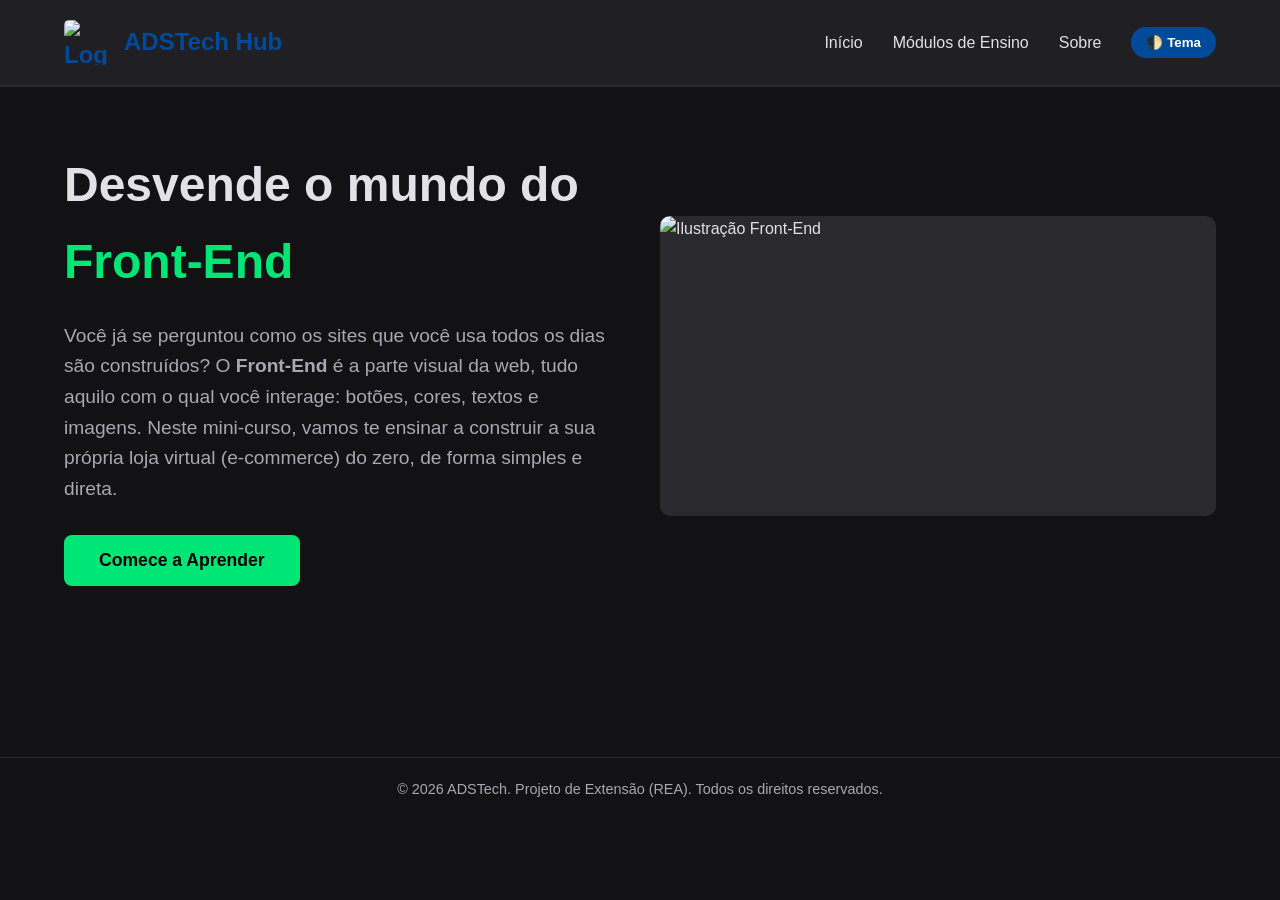
==== commit 8c293727: "Update index.html title and theme toggle button" ====
--- a/REA-Portal/index.html
+++ b/REA-Portal/index.html
@@ -3,7 +3,7 @@
 <head>
     <meta charset="UTF-8">
     <meta name="viewport" content="width=device-width, initial-scale=1.0">
-    <title>ADSTech - Recurso Educacional Aberto</title>
+    <title>ADSTech - Aprenda Front-End</title>
     <link rel="stylesheet" href="style.css">
 </head>
 <body data-theme="dark">
@@ -20,9 +20,8 @@
                 <li><a href="#" onclick="mostrarSecao('sobre')">Sobre</a></li>
                 
                 <li>
-                    <button id="btn-alternar-tema" class="btn-theme" title="Trocar Tema">
-                        <span id="tema-icone">🌓</span> 
-                        <span id="tema-texto">Tema</span>
+                    <button id="theme-toggle" class="btn-theme" title="Alternar Tema Escuro/Claro">
+                        <span class="icon-theme">🌓 Tema</span>
                     </button>
                 </li>
             </ul>
@@ -35,10 +34,11 @@
                 <div class="hero-texto">
                     <h1>Desvende o mundo do <span>Front-End</span></h1>
                     <p class="texto-didatico">
-                        O <strong>Front-End</strong> é a parte visual da web, tudo aquilo com o qual você interage. 
-                        Neste portal, vamos te ensinar a construir a sua própria loja virtual (e-commerce) do zero, de forma simples e direta para o projeto de extensão ELLP.
+                        Você já se perguntou como os sites que você usa todos os dias são construídos? 
+                        O <strong>Front-End</strong> é a parte visual da web, tudo aquilo com o qual você interage: botões, cores, textos e imagens. 
+                        Neste mini-curso, vamos te ensinar a construir a sua própria loja virtual (e-commerce) do zero, de forma simples e direta.
                     </p>
-                    <button class="btn-destaque" onclick="mostrarSecao('modulos')">Começar Agora</button>
+                    <button class="btn-destaque" onclick="mostrarSecao('modulos')">Comece a Aprender</button>
                 </div>
                 <div class="hero-imagem">
                     <img src="imagem-hero-frontend.png" alt="Ilustração Front-End">
@@ -72,7 +72,7 @@
         </section>
 
         <section id="sala-aula" class="secao oculta">
-            <button class="btn-voltar" onclick="mostrarSecao('modulos')">⬅ Voltar aos Módulos</button>
+            <button class="btn-voltar" onclick="mostrarSecao('modulos')">⬅ Voltar para os Módulos</button>
             
             <div id="conteudo-aula" class="aula-container">
             </div>
@@ -86,42 +86,42 @@
                     Este portal é o resultado prático de uma jornada de aprendizado contínuo. Nosso objetivo com os módulos de ensino é desmistificar a programação para leigos, mostrando que qualquer pessoa pode construir uma interface web do zero. 
                 </p>
                 <p>
-                    O projeto comprova que a união de metodologias ágeis com o desenvolvimento web resulta em soluções reais e prontas para o mercado de tecnologia.
+                    Ao passar pelas aulas de <strong>HTML, CSS e JavaScript</strong>, o aluno constrói, passo a passo, uma vitrine virtual funcional. O Front-End moderno vai além de códigos; trata-se de criar experiências, acessibilidade e interfaces responsivas. Este projeto comprova que a união de metodologias ágeis com o desenvolvimento web resulta em soluções reais e prontas para o mercado de tecnologia.
                 </p>
             </div>
 
             <div class="titulo-centralizado" style="margin-top: 60px;">
-                <h2>Nossa Jornada na UTFPR</h2>
-                <p>Evolução ao longo de 4 semestres no curso de Análise e Desenvolvimento de Sistemas.</p>
+                <h2>A Jornada até Aqui</h2>
+                <p>Nossa evolução ao longo de 4 semestres no curso de Análise e Desenvolvimento de Sistemas.</p>
             </div>
             
             <div class="timeline">
                 <div class="timeline-item">
                     <div class="timeline-dot"></div>
                     <div class="timeline-content">
-                        <h3>1º Semestre: Fundamentos</h3>
-                        <p>Lógica de Programação, Arquitetura de Computadores e IHC. A base para entender como resolver problemas de forma algorítmica.</p>
+                        <h3>1º Semestre: A Base</h3>
+                        <p>Lógica de Programação, Arquitetura de Computadores, Design de Interação (IHC) e Matemática. A fundação de como os computadores operam e como pensar soluções.</p>
                     </div>
                 </div>
                 <div class="timeline-item">
                     <div class="timeline-dot"></div>
                     <div class="timeline-content">
-                        <h3>2º Semestre: Estruturação</h3>
-                        <p>Programação Orientada a Objetos, Banco de Dados e Sistemas Operacionais. Aprendendo a organizar dados e sistemas complexos.</p>
+                        <h3>2º Semestre: Dados e Sistemas</h3>
+                        <p>Programação Orientada a Objetos, Banco de Dados, Estrutura de Dados e Sistemas Operacionais. Criando sistemas mais robustos e armazenando informações.</p>
                     </div>
                 </div>
                 <div class="timeline-item">
                     <div class="timeline-dot"></div>
                     <div class="timeline-content">
-                        <h3>3º Semestre: Desenvolvimento Web</h3>
-                        <p>Desenvolvimento Web, Redes e Gestão de Projetos Ágeis. O primeiro contato com a criação de sistemas para internet.</p>
+                        <h3>3º Semestre: Web e Gestão</h3>
+                        <p>Desenvolvimento Web, Modelagem, Redes e Gestão de Projetos de TI (com foco em Desenvolvimento Ágil). O salto para a internet e trabalho em equipe.</p>
                     </div>
                 </div>
                 <div class="timeline-item">
                     <div class="timeline-dot"></div>
                     <div class="timeline-content">
-                        <h3>4º Semestre: Integração (Atual)</h3>
-                        <p>Desenvolvimento Front-End e Certificadora de Competência. Aplicação prática de todo o conhecimento para criar este REA.</p>
+                        <h3>4º Semestre: Aplicação (Atual)</h3>
+                        <p>Desenvolvimento Web Front-End e Certificadora de Competência Comum. A união de tudo aprendido para a criação deste Recurso Educacional Aberto (REA).</p>
                     </div>
                 </div>
             </div>
@@ -132,22 +132,22 @@
                 <div class="equipe-grid">
                     <div class="integrante">
                         <img src="foto-paulo.png" alt="Paulo" class="foto-perfil">
-                        <p>Paulo Cesar Leite</p>
+                        <p>Paulo Leite</p>
                         <a href="#" target="_blank">LinkedIn / GitHub</a>
                     </div>
                     <div class="integrante">
                         <img src="foto-higor.png" alt="Higor" class="foto-perfil">
-                        <p>Higor Claro da Silva</p>
+                        <p>Higor Silva</p>
                         <a href="#" target="_blank">LinkedIn / GitHub</a>
                     </div>
                     <div class="integrante">
                         <img src="foto-carlos.png" alt="Carlos" class="foto-perfil">
-                        <p>Carlos Henrique de Andrade</p>
+                        <p>Carlos Andrade</p>
                         <a href="#" target="_blank">LinkedIn / GitHub</a>
                     </div>
                     <div class="integrante">
                         <img src="foto-victor.png" alt="Victor" class="foto-perfil">
-                        <p>Victor Hugo C. Neves</p>
+                        <p>Victor Neves</p>
                         <a href="#" target="_blank">LinkedIn / GitHub</a>
                     </div>
                 </div>
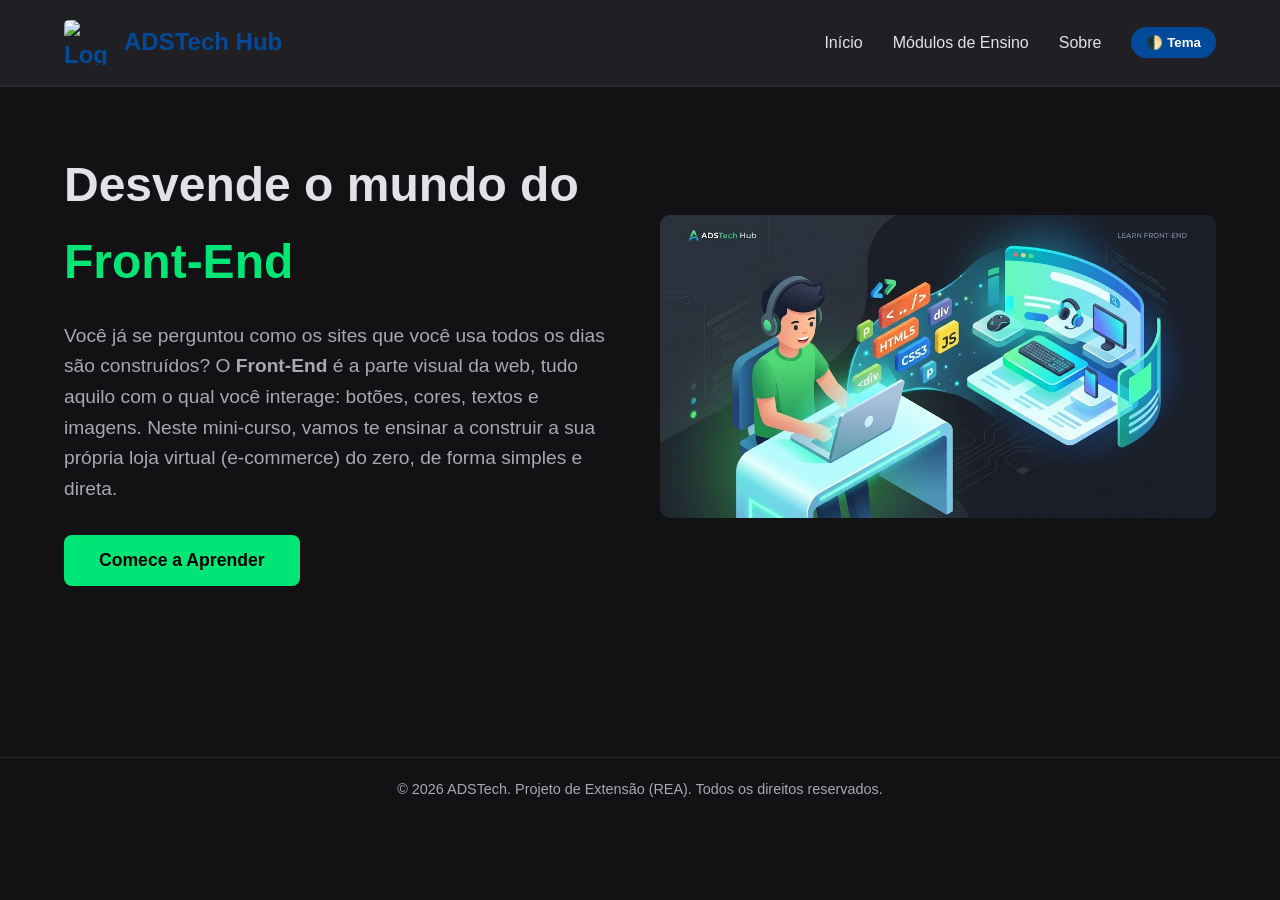
==== commit 4dea5811: "Fix HTML structure and formatting issues" ====
--- a/REA-Portal/index.html
+++ b/REA-Portal/index.html
@@ -133,22 +133,22 @@
                     <div class="integrante">
                         <img src="foto-paulo.png" alt="Paulo" class="foto-perfil">
                         <p>Paulo Leite</p>
-                        <a href="#" target="_blank">LinkedIn / GitHub</a>
+                        <a href="https://github.com/PaulinhoADS" target="_blank">GitHub</a>
                     </div>
                     <div class="integrante">
                         <img src="foto-higor.png" alt="Higor" class="foto-perfil">
                         <p>Higor Silva</p>
-                        <a href="#" target="_blank">LinkedIn / GitHub</a>
+                        <a href="https://github.com/Higorclr" target="_blank">GitHub</a>
                     </div>
                     <div class="integrante">
                         <img src="foto-carlos.png" alt="Carlos" class="foto-perfil">
                         <p>Carlos Andrade</p>
-                        <a href="#" target="_blank">LinkedIn / GitHub</a>
+                        <a href="https://github.com/Zunkuun" target="_blank">GitHub</a>
                     </div>
                     <div class="integrante">
                         <img src="foto-victor.png" alt="Victor" class="foto-perfil">
                         <p>Victor Neves</p>
-                        <a href="#" target="_blank">LinkedIn / GitHub</a>
+                        <a href="https://github.com/victorCNeves" target="_blank">GitHub</a>
                     </div>
                 </div>
             </div>
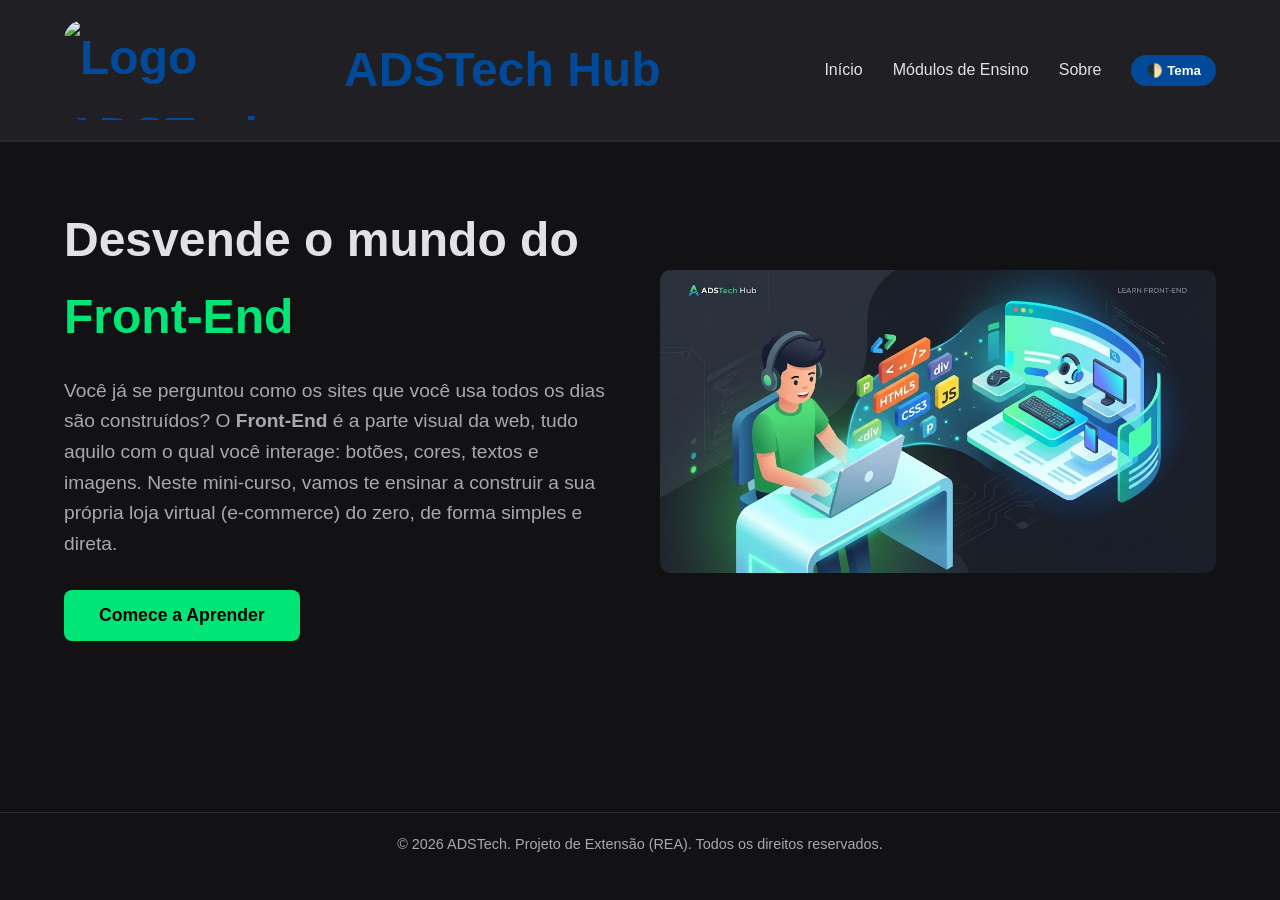
==== commit 75b9e6eb: "Fix HTML encoding issues in index.html" ====
--- a/REA-Portal/index.html
+++ b/REA-Portal/index.html
@@ -131,9 +131,9 @@
                 <p>Turma N14 (2026/1) - UTFPR</p>
                 <div class="equipe-grid">
                     <div class="integrante">
-                        <img src="foto-paulo.png" alt="Paulo" class="foto-perfil">
-                        <p>Paulo Leite</p>
-                        <a href="https://github.com/PaulinhoADS" target="_blank">GitHub</a>
+                        <img src="foto-carlos.png" alt="Carlos" class="foto-perfil">
+                        <p>Carlos Andrade</p>
+                        <a href="https://github.com/Zunkuun" target="_blank">GitHub</a>
                     </div>
                     <div class="integrante">
                         <img src="foto-higor.png" alt="Higor" class="foto-perfil">
@@ -141,9 +141,9 @@
                         <a href="https://github.com/Higorclr" target="_blank">GitHub</a>
                     </div>
                     <div class="integrante">
-                        <img src="foto-carlos.png" alt="Carlos" class="foto-perfil">
-                        <p>Carlos Andrade</p>
-                        <a href="https://github.com/Zunkuun" target="_blank">GitHub</a>
+                        <img src="foto-paulo.png" alt="Paulo" class="foto-perfil">
+                        <p>Paulo Leite</p>
+                        <a href="https://github.com/PaulinhoADS" target="_blank">GitHub</a>
                     </div>
                     <div class="integrante">
                         <img src="foto-victor.png" alt="Victor" class="foto-perfil">
--- a/REA-Portal/style.css
+++ b/REA-Portal/style.css
@@ -55,17 +55,19 @@
 .logo {
     display: flex;
     align-items: center;
-    gap: 15px;
-    font-size: 1.5rem;
+    gap: 30px;
+    font-size: 3rem;
     font-weight: bold;
-    color: var(--cor-azul); /* O nome da logo sempre em azul */
+    color: var(--cor-azul);
 }
 
 .img-logo {
-    width: 45px;
-    height: 45px;
-    border-radius: 5px;
-    background-color: transparent; 
+    width: auto;
+    max-width: 250px;
+    height: 100px;
+    border-radius: 20px;
+    background-color: transparent;
+    object-fit: contain;
 }
 
 .nav-links {
@@ -421,3 +423,25 @@
     color: var(--cor-texto-mudo);
     font-size: 0.9rem;
 }
+
+/* --- RESPONSIVIDADE DO CABEÇALHO (Celulares e Tablets) --- */
+@media (max-width: 768px) {
+    .navbar {
+        flex-direction: column; /* Empilha a logo em cima e os links embaixo */
+        padding: 15px 20px;
+        text-align: center;
+        gap: 15px; /* Cria um espaço entre a logo e o menu */
+    }
+
+    .nav-links {
+        flex-wrap: wrap; /* Permite que os links quebrem linha se o celular for muito pequeno */
+        justify-content: center;
+        gap: 15px; /* Reduz o espaçamento entre os links para caberem melhor */
+        width: 100%;
+    }
+
+    .logo {
+        justify-content: center; /* Centraliza a logo no topo */
+        width: 100%;
+    }
+}
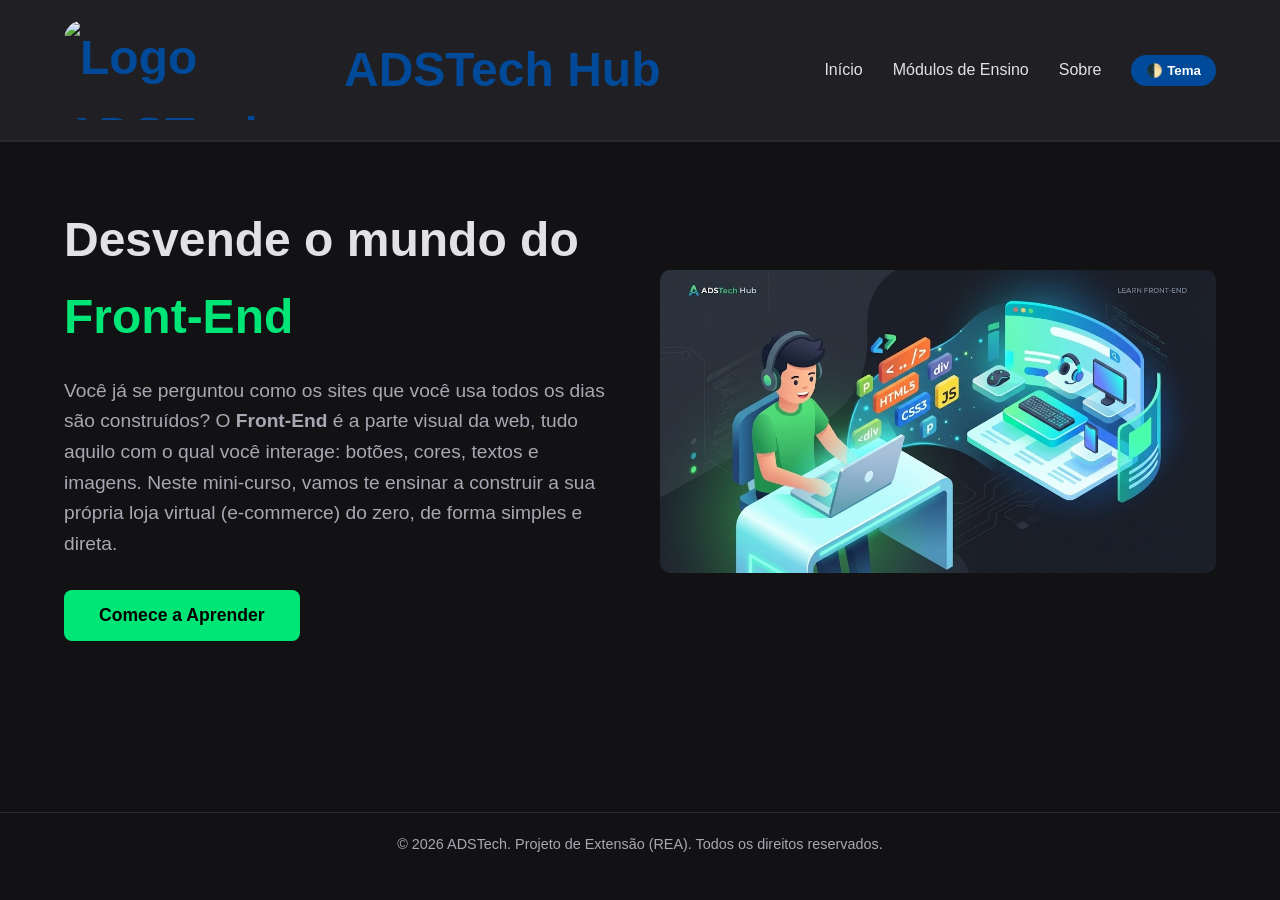
==== commit 54d2bcfb: "Feat: Adaptando o index Adaptação do index para carregar os vídeos maximizados." ====
--- a/REA-Portal/index.html
+++ b/REA-Portal/index.html
@@ -72,10 +72,13 @@
         </section>
 
         <section id="sala-aula" class="secao oculta">
-            <button class="btn-voltar" onclick="mostrarSecao('modulos')">⬅ Voltar para os Módulos</button>
-            
-            <div id="conteudo-aula" class="aula-container">
-            </div>
+            <button class="btn-voltar" onclick="mostrarSecao('modulos')">⬅ Voltar para os Módulos</button>            
+            <div id="conteudo-aula" class="aula-container"></div>
+        </section>
+
+        <section id="tela-player" class="secao oculta">
+            <button class="btn-voltar" onclick="mostrarSecao('sala-aula')">⬅ Voltar para as aulas do módulo</button>            
+            <div id="player-container" class="aula-container"></div>
         </section>
 
         <section id="sobre" class="secao oculta">
